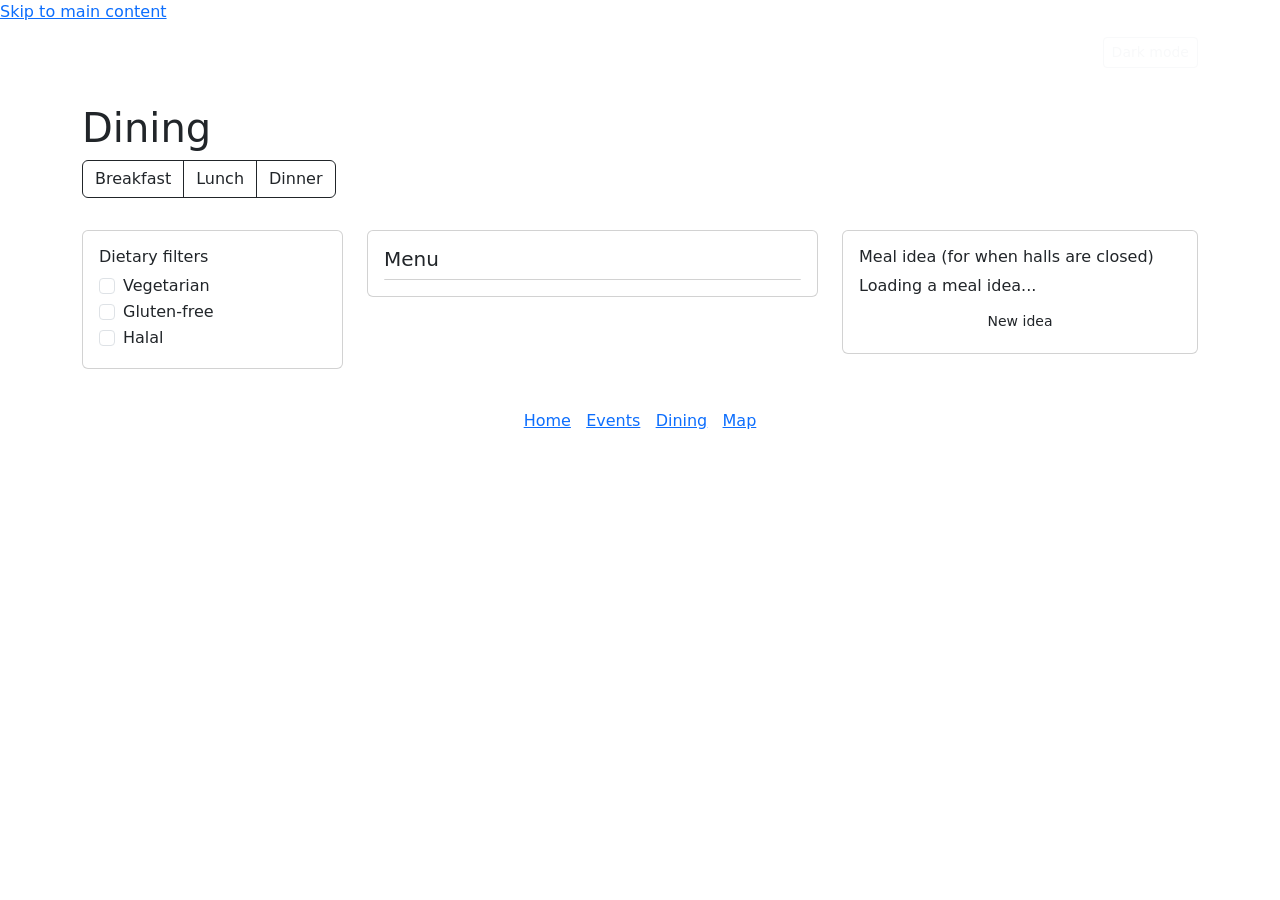
==== dining.html @ 40cb18bd "Add files via upload" ====
<!DOCTYPE html>
<html lang="en">
<head>
  <meta charset="UTF-8">
  <meta name="viewport" content="width=device-width, initial-scale=1.0">
  <title>CampusHub | Dining</title>
  <link href="https://cdn.jsdelivr.net/npm/bootstrap@5.3.3/dist/css/bootstrap.min.css" rel="stylesheet">
  <link rel="stylesheet" href="css/style.css">
</head>
<body data-page="dining">
  <a class="skip-link" href="#main">Skip to main content</a>

  <!-- ===== HEADER / NAVIGATION ===== -->
  <header>
    <nav class="navbar navbar-expand-md navbar-dark bg-campus">
      <div class="container">
        <a class="navbar-brand fw-bold" href="index.html">CampusHub</a>
        <button class="navbar-toggler" type="button" data-bs-toggle="collapse" data-bs-target="#mainNav"
                aria-controls="mainNav" aria-expanded="false" aria-label="Toggle navigation">
          <span class="navbar-toggler-icon"></span>
        </button>
        <div class="collapse navbar-collapse" id="mainNav">
          <ul class="navbar-nav ms-auto">
            <li class="nav-item"><a class="nav-link" href="index.html">Home</a></li>
            <li class="nav-item"><a class="nav-link" href="events.html">Events</a></li>
            <li class="nav-item"><a class="nav-link active" aria-current="page" href="dining.html">Dining</a></li>
            <li class="nav-item"><a class="nav-link" href="map.html">Map</a></li>
          </ul>
          <button id="themeToggle" class="btn btn-outline-light btn-sm ms-md-3 mt-2 mt-md-0">Dark mode</button>
        </div>
      </div>
    </nav>
  </header>

  <main id="main" class="container my-4">
    <h1>Dining</h1>

    <!-- ===== MEAL TABS ===== -->
    <div class="btn-group mb-4" role="group" aria-label="Choose a meal">
      <button class="btn btn-outline-dark meal-tab" data-meal="breakfast">Breakfast</button>
      <button class="btn btn-outline-dark meal-tab" data-meal="lunch">Lunch</button>
      <button class="btn btn-outline-dark meal-tab" data-meal="dinner">Dinner</button>
    </div>

    <!-- ===== HALL STATUS CARDS (open/closed is worked out in JavaScript) ===== -->
    <section id="hallCards" class="row g-3 mb-4" aria-live="polite"></section>

    <div class="row g-4">
      <!-- ===== DIETARY FILTERS ===== -->
      <aside class="col-md-3">
        <div class="card p-3">
          <h2 class="h6">Dietary filters</h2>
          <div class="form-check"><input class="form-check-input diet" type="checkbox" value="V" id="dietV"><label class="form-check-label" for="dietV">Vegetarian</label></div>
          <div class="form-check"><input class="form-check-input diet" type="checkbox" value="GF" id="dietGF"><label class="form-check-label" for="dietGF">Gluten-free</label></div>
          <div class="form-check"><input class="form-check-input diet" type="checkbox" value="H" id="dietH"><label class="form-check-label" for="dietH">Halal</label></div>
        </div>
      </aside>

      <!-- ===== MENU LIST ===== -->
      <section class="col-md-5">
        <div class="card p-3">
          <h2 class="h5" id="menuTitle">Menu</h2>
          <ul id="menuList" class="list-group list-group-flush"></ul>
        </div>
      </section>

      <!-- ===== MEAL IDEA (TheMealDB API) ===== -->
      <section class="col-md-4">
        <div class="card p-3" aria-live="polite">
          <h2 class="h6">Meal idea (for when halls are closed)</h2>
          <div id="mealIdea">Loading a meal idea...</div>
          <button id="newIdea" class="btn btn-campus btn-sm mt-2">New idea</button>
        </div>
      </section>
    </div>
  </main>

  <!-- ===== FOOTER ===== -->
  <footer class="bg-campus text-white text-center py-3 mt-4">
    <p class="mb-1"><a href="index.html">Home</a> · <a href="events.html">Events</a> · <a href="dining.html">Dining</a> · <a href="map.html">Map</a></p>
    <small>Data: Open-Meteo, TheMealDB, OpenStreetMap · © 2026 CampusHub</small>
  </footer>

  <script src="https://cdn.jsdelivr.net/npm/bootstrap@5.3.3/dist/js/bootstrap.bundle.min.js"></script>
  <script src="js/script.js"></script>
</body>
</html>
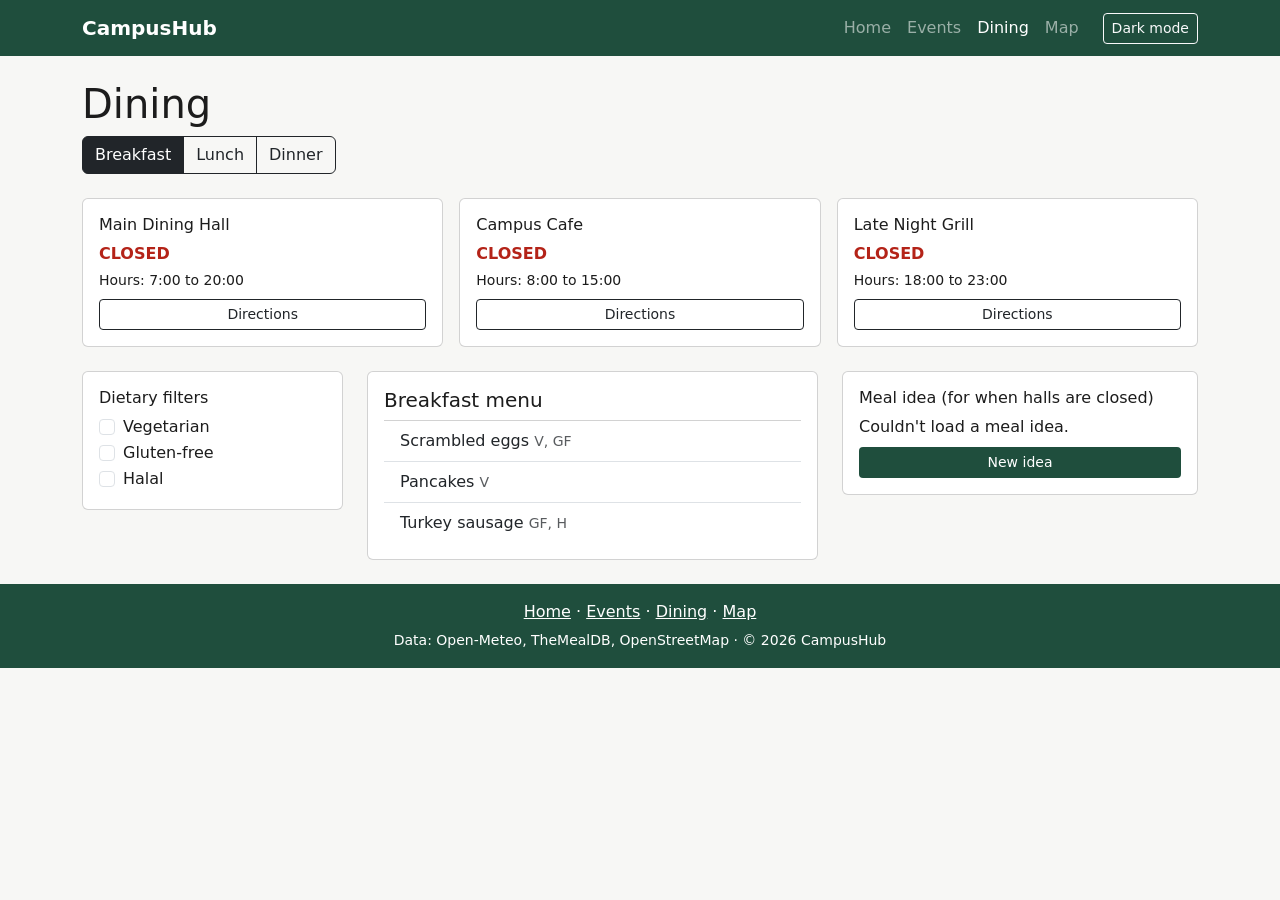
==== commit 2551beb9: "Add dining and events pages with navigation and layout" ====
--- a/dining.html
+++ b/dining.html
@@ -5,7 +5,7 @@
   <meta name="viewport" content="width=device-width, initial-scale=1.0">
   <title>CampusHub | Dining</title>
   <link href="https://cdn.jsdelivr.net/npm/bootstrap@5.3.3/dist/css/bootstrap.min.css" rel="stylesheet">
-  <link rel="stylesheet" href="css/style.css">
+  <link rel="stylesheet" href="style.css">
 </head>
 <body data-page="dining">
   <a class="skip-link" href="#main">Skip to main content</a>
@@ -82,6 +82,6 @@
   </footer>
 
   <script src="https://cdn.jsdelivr.net/npm/bootstrap@5.3.3/dist/js/bootstrap.bundle.min.js"></script>
-  <script src="js/script.js"></script>
+  <script src="script.js"></script>
 </body>
 </html>
--- a/style.css
+++ b/style.css
@@ -0,0 +1,99 @@
+/* ===================================================
+   CampusHub custom styles
+   Loaded AFTER Bootstrap so these rules can override it
+   =================================================== */
+
+/* ----- Color variables (easy to change in one place) ----- */
+:root {
+  --campus-main: #1f4e3d;   /* dark green */
+  --campus-accent: #f2b134; /* gold */
+  --page-bg: #f7f7f5;
+  --text: #1c1c1c;
+  --card-bg: #ffffff;
+}
+
+/* Dark mode: same variables, darker values */
+body.dark {
+  --page-bg: #121212;
+  --text: #f1f1f1;
+  --card-bg: #1e1e1e;
+}
+
+body {
+  background: var(--page-bg);
+  color: var(--text);
+}
+
+.card {
+  background: var(--card-bg);
+  color: var(--text);
+}
+
+/* ----- Header, footer, buttons ----- */
+.bg-campus { background: var(--campus-main); }
+
+footer a { color: #fff; }
+
+.btn-campus {
+  background: var(--campus-main);
+  color: #fff;
+}
+.btn-campus:hover,
+.btn-campus:focus {
+  background: var(--campus-accent);
+  color: #000;
+}
+
+/* ----- Accessibility: skip link and visible focus ----- */
+.skip-link {
+  position: absolute;
+  left: -999px;
+}
+.skip-link:focus {
+  left: 10px;
+  top: 10px;
+  background: #fff;
+  padding: 8px;
+  z-index: 1000;
+}
+a:focus-visible,
+button:focus-visible {
+  outline: 3px solid var(--campus-accent);
+  outline-offset: 2px;
+}
+
+/* ----- Home page ----- */
+.hero {
+  border-left: 6px solid var(--campus-accent);
+}
+.feature-card {
+  transition: transform 0.2s;
+}
+.feature-card:hover {
+  transform: translateY(-4px);
+}
+
+/* ----- Events page ----- */
+.event-card .save-btn.saved {
+  background: var(--campus-accent);
+}
+
+/* ----- Dining page ----- */
+.status-open { color: #1a7f37; font-weight: bold; }
+.status-closed { color: #b42318; font-weight: bold; }
+.meal-img {
+  width: 100%;
+  border-radius: 6px;
+}
+
+/* ----- Map page ----- */
+#map {
+  height: 450px;
+  border-radius: 8px;
+}
+
+/* ----- Responsive: smaller map on phones ----- */
+@media (max-width: 767px) {
+  #map { height: 320px; }
+  h1 { font-size: 1.8rem; }
+}
